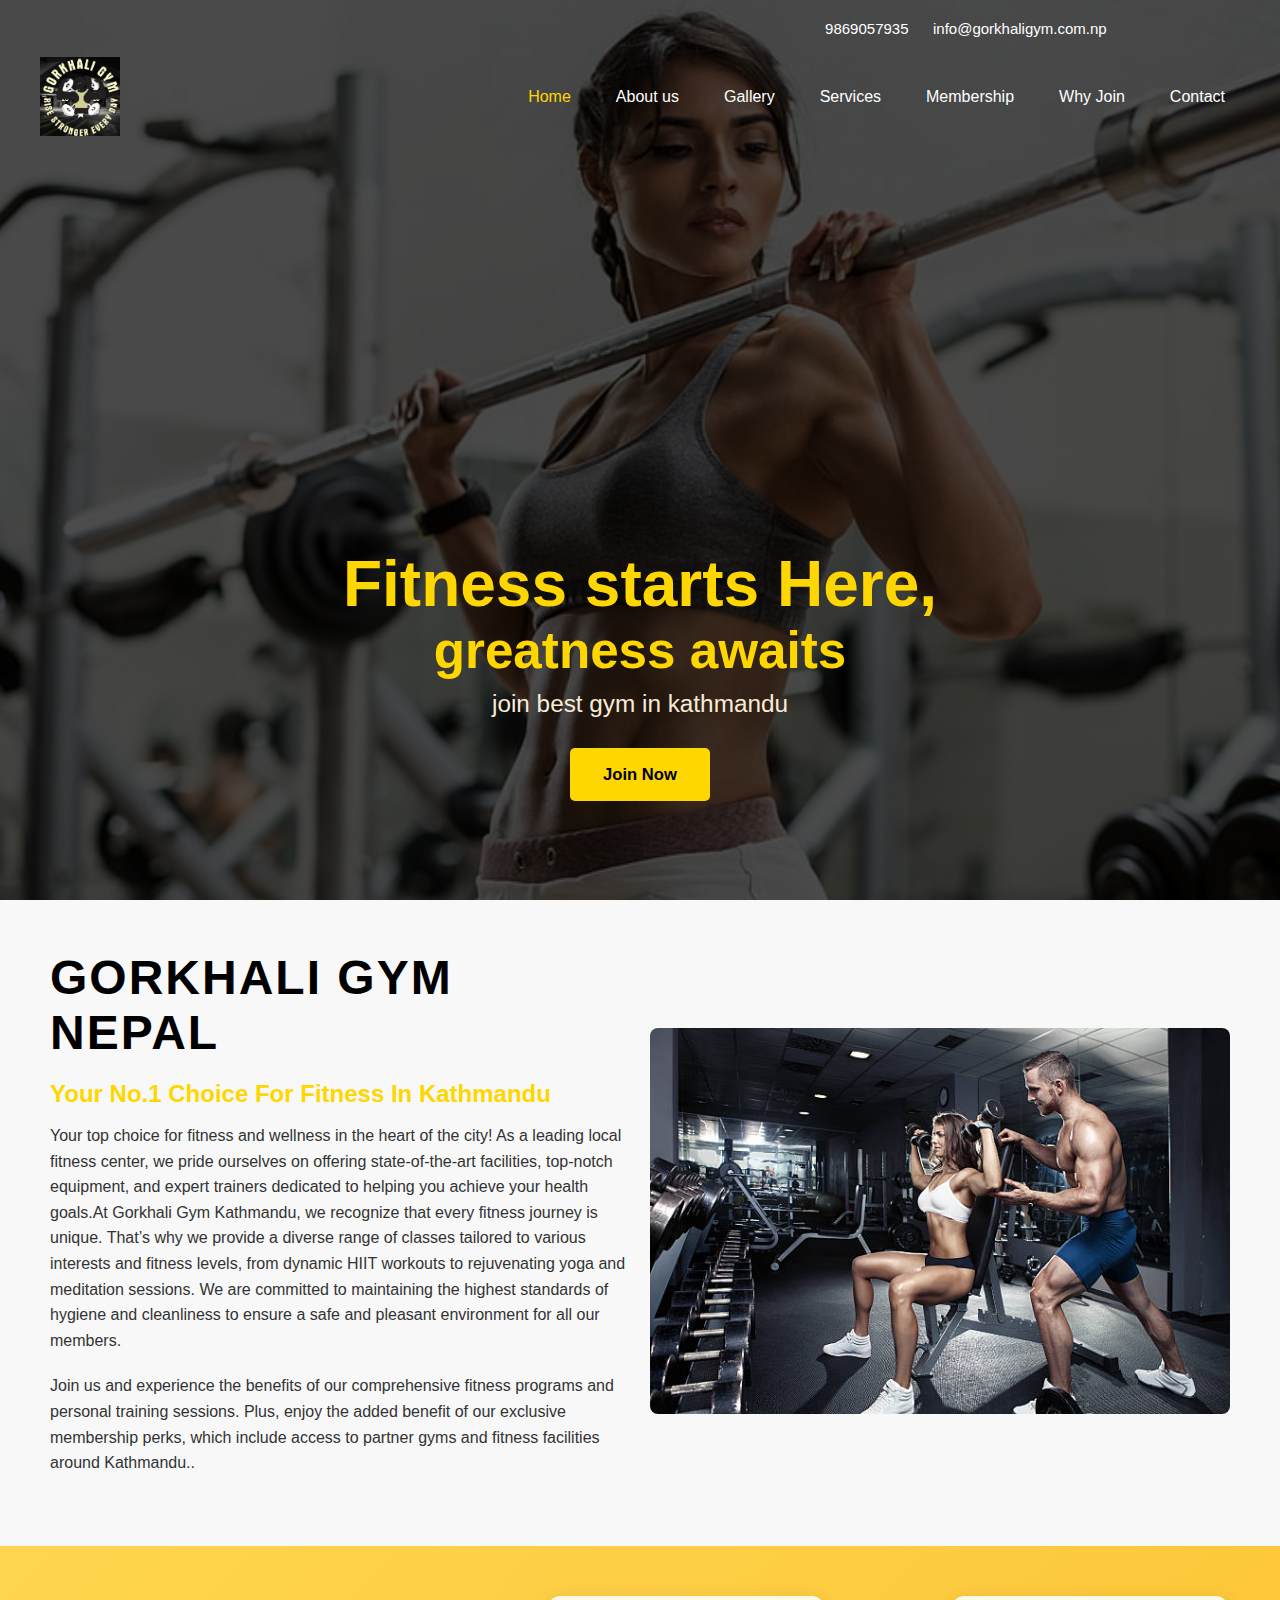
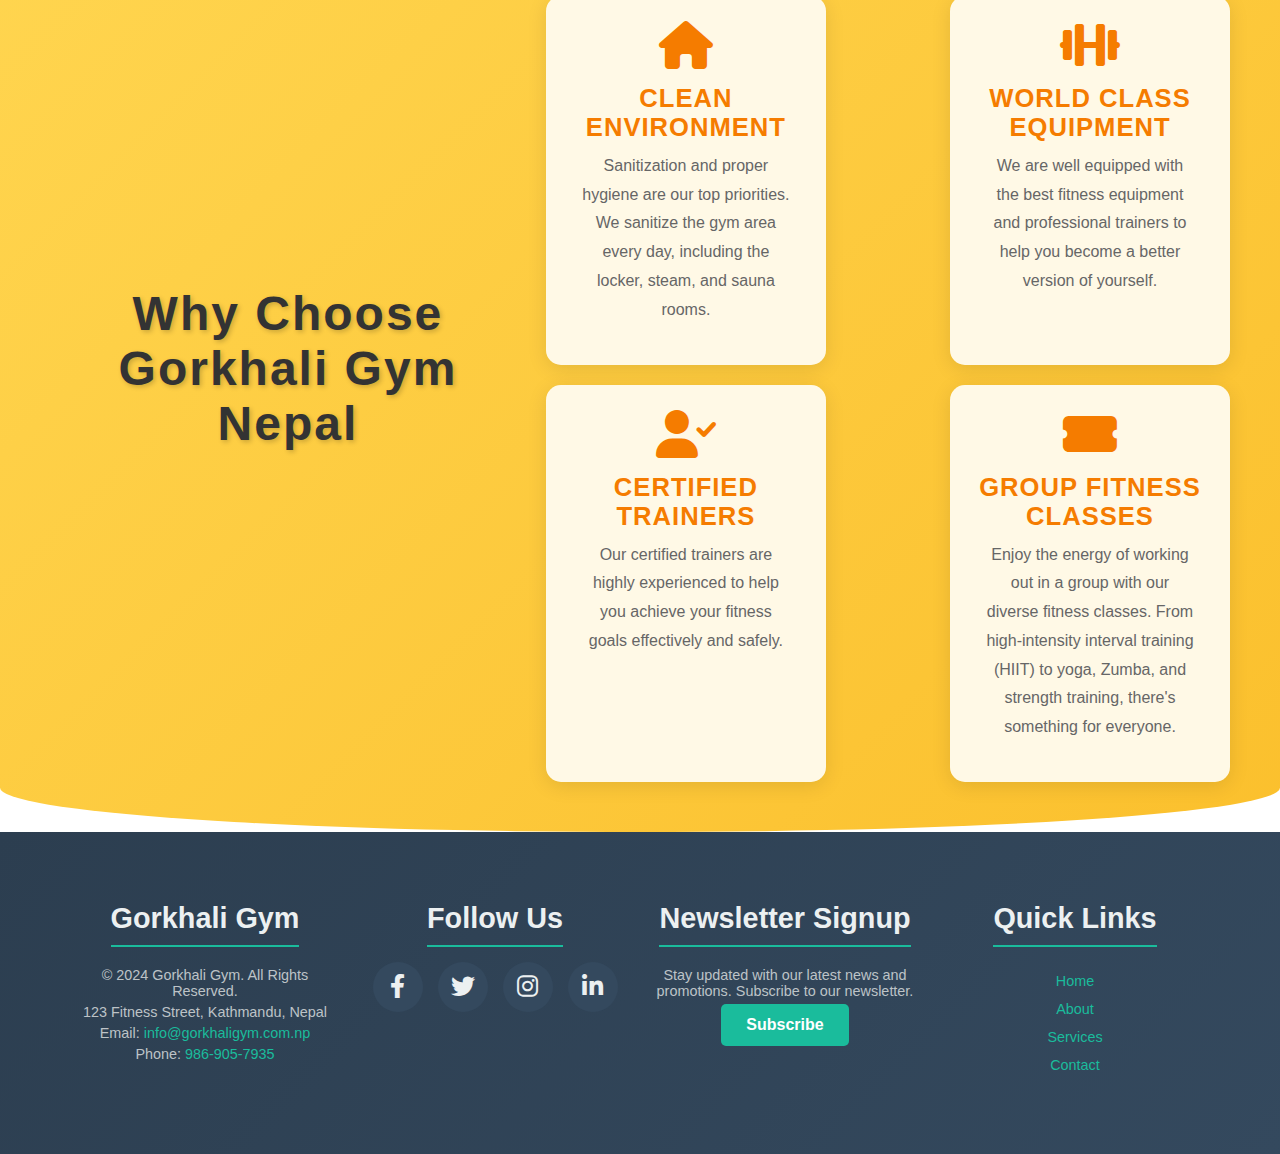
==== index.html @ 9132e7b9 "k" ====
<?php
// index.php
?>
<!DOCTYPE html>
<html lang="en">

<head>
    <meta charset="UTF-8">
    <meta name="viewport" content="width=device-width, initial-scale=1.0">
    <title>Gym Banner</title>
    <!-- Link to the external CSS file -->

    <link rel="stylesheet" href="https://cdnjs.cloudflare.com/ajax/libs/font-awesome/6.0.0-beta3/css/all.min.css">
    <link rel="stylesheet" href="index.css">
    <link rel="stylesheet" href="index.css?v=1.0">




</head>

<body>
    <header class="banner">
        <div class="overlay">
            <span class="contact">
                <li> <a href="tel:01-5919988">9869057935</a>
                    <a href="mailto:info@goldsgym.com.np">info@gorkhaligym.com.np</a>
                </li>
            </span>
            <!-- Navigation links positioned on the left side at the top -->
            <nav>
                <div class="nav-container">
                    <img src="logo.png" alt="Gold's Gym Logo" class="logo">

                    <div class="menu-bar"> <!-- Menu bar -->
                        <ul>
                            <li><a href="index.php">Home</a></li>
                            <li><a href="aboutus.html">About us</a></li>
                            <li><a href="gallery.html">Gallery</a></li>
                            <li><a href="personal-training.html">Services</a></li>
                            <li><a href="membershipform.html">Membership</a></li>
                            <li><a href="whyjoin.html">Why Join</a></li>
                            <li><a href="contact.html">Contact</a></li>
                        </ul>
                    </div>
                </div>
            </nav>

            <!-- Contact info -->

            <!-- Main content -->
            <div class="content">

                <h1>Fitness starts Here,</h1>
                <h2>greatness awaits</h2>
                <p class="p1">join best gym in kathmandu</p>
                <a href="membershipform.html" class="btn">Join Now</a>
            </div>
        </div>
    </header>





    <!-- Second Page -->
    <section class="gym-section">
        <div class="container">
            <div class="text-content">
                <h1 >GORKHALI GYM NEPAL</h1>
                <h2>Your No.1 Choice For Fitness In Kathmandu</h2>
                <p>
                    Your top choice for fitness and wellness in the heart of the city! As a leading local fitness center,
                        we pride ourselves on offering state-of-the-art facilities, top-notch equipment, and expert trainers
                        dedicated to helping you achieve your health goals.At Gorkhali Gym Kathmandu, we recognize that every fitness journey is unique.
                        That’s why we provide a diverse range of classes
                        tailored to various interests and fitness levels, from dynamic HIIT workouts to rejuvenating yoga and meditation sessions.
                        We are committed to maintaining the highest standards of hygiene and cleanliness to ensure a safe and pleasant environment
                        for all our members.
                </p>
                <p>
                    Join us and experience the benefits of our comprehensive fitness programs and personal training sessions. Plus, enjoy the
                    added benefit of our exclusive membership perks, which include access to partner gyms and fitness facilities around Kathmandu..
                            </p>
            </div>
            <div class="image-content">
                <img src="logo1.png" alt="Gym Image">
            </div>
        </div>
    </section>


<!-- third page -->

    <div class="why-choose-section">
    <div class="container">
        <h1>Why Choose Gorkhali Gym Nepal</h1>
        <div class="features">
            <div class="feature-box">
                <i class="fas fa-home"></i>
                <h3>Clean Environment</h3>
                <p>Sanitization and proper hygiene are our top priorities. We sanitize the gym area every day, including the locker, steam, and sauna rooms.</p>
            </div>
            <div class="feature-box">
                <i class="fas fa-dumbbell"></i>
                <h3>World Class Equipment</h3>
                <p>We are well equipped with the best fitness equipment and professional trainers to help you become a better version of yourself.</p>
            </div>
            <div class="feature-box">
                <i class="fas fa-user-check"></i>
                <h3>Certified Trainers</h3>
                <p>Our certified trainers are highly experienced to help you achieve your fitness goals effectively and safely.</p>
            </div>
            <div class="feature-box">
                <i class="fas fa-ticket-alt"></i>
                <h3>Group Fitness Classes</h3>
                <p>Enjoy the energy of working out in a group with our diverse fitness classes. From high-intensity interval training (HIIT) to yoga, Zumba, and strength training, there's something for everyone.</p>
            </div>
        </div>
    </div>
</div>


    <!-- Footer Section -->


    <footer class="footer">
        <div class="footer-container">
            <div class="footer-info">
                <h3>Gorkhali Gym</h3>
                <p>&copy; 2024 Gorkhali Gym. All Rights Reserved.</p>
                <p>123 Fitness Street, Kathmandu, Nepal</p>
                <p>Email: <a href="mailto:info@gorkhaligym.com.np">info@gorkhaligym.com.np</a></p>
                <p>Phone: <a href="tel:9869057935">986-905-7935</a></p>
            </div>
            <div class="footer-social">
                <h3>Follow Us</h3>
                <div class="social-icons">
                    <a href="https://facebook.com" target="_blank" aria-label="Facebook" class="social-icon facebook"><i class="fab fa-facebook-f"></i></a>
                    <a href="https://twitter.com" target="_blank" aria-label="Twitter" class="social-icon twitter"><i class="fab fa-twitter"></i></a>
                    <a href="https://instagram.com" target="_blank" aria-label="Instagram" class="social-icon instagram"><i class="fab fa-instagram"></i></a>
                    <a href="https://linkedin.com" target="_blank" aria-label="LinkedIn" class="social-icon linkedin"><i class="fab fa-linkedin-in"></i></a>
                </div>
            </div>
            <div class="footer-newsletter">
                <h3>Newsletter Signup</h3>
                <p>Stay updated with our latest news and promotions. Subscribe to our newsletter.</p>
                <form action="subscribe" method="post">
                    <a href="membershipform.html" class="btn btn2">Subscribe</a>

                </form>
            </div>
            <div class="footer-nav">
                <h3>Quick Links</h3>
                <ul>
                    <li><a href="index.php">Home</a></li>
                    <li><a href="#about">About</a></li>
                    <li><a href="personal-training.html">Services</a></li>
                    <li><a href="contact.html">Contact</a></li>
                </ul>
            </div>
        </div>
    </footer>









</body>

</html>
---- index.css ----
* {
    margin: 0;
    padding: 0;
    box-sizing: border-box;
}

body {
    font-family:sans-serif;
    background-color: #f4f4f4; 
}

/* Banner Section */
.banner {
    background-image: url('background.jpg'); 
    background-size: cover;
    background-position: center;
    height: 100vh;
}

/* Overlay */
.overlay {
    background-color: rgba(0, 0, 0, 0.7);
    height: 100vh;
    position: absolute;
    top: 0;
    left: 0;
    right: 0;
    bottom: 0;
    color: white;
    display: flex;
    flex-direction: column;
    justify-content: space-between;
    padding: 3%; /* Adjust padding for consistent spacing */
}

/* Contact Section */
.contact {
    display: flex;
    position: relative;
    top: -18px;
    justify-content: flex-end; 
    margin:0px 115px auto;
    margin-bottom: 1px; 
}

.contact li {
    list-style: none; /* Remove bullets */
   
}

.contact li:last-child a {
    margin-right: 20px; 
}


.contact a {
    color: white;
    text-decoration: none;
    font-size: 0.9375em; 
}

.contact a:hover {
    color: #FFD700;
}



@media (max-width: 914px) {
    .contact {
        display: none; /* Hide contact information */
    }

    /* .contact {
        justify-content: center; 
        margin-bottom: 5px; 
    } */
}




/* Navigation */
nav {
    width: 100%;
}

.nav-container {
    display: flex;
    align-items: center; /* Align items vertically */
    justify-content: space-between; /* Space between logo and links */
    max-width: 1200px; /* Max width for center alignment */
    margin: 0 auto; /* Center align */
}

nav ul {
    display: flex;
    gap: 15px; /* Space between navigation items */
    list-style-type: none;
    align-items: center;
}

.logo {
    width: 15%; /*  logo size */
    max-width: 80px; /* Max width for logo */
}

nav ul li a {
    color: white;
    text-decoration: none;
    font-size: 1em; 
    padding: 20px 15px; 
    border-radius: 5px; 
    transition: background-color 0.3s; 
}

nav ul li:first-child a {
    color: #FFD700; 
}


nav ul li a:hover {
    color: #FFD700;

}

/* Media Queries */
@media (max-width: 913px) {
    .overlay {
        padding: 10% 5%; /* Adjust padding for smaller screens */
    }

    .nav-container {
        flex-direction: column; 
        align-items: center; /* Center align */
    }

    nav ul {
        flex-direction: column; /* Stack links vertically */
        align-items: center; /* Center align */
    }

    .logo {
        width: 60%; /* Adjust logo size for mobile */
    }


}




/* Content Section */
.content {
    display: flex;
    flex-direction: column;
    align-items: center;
    text-align: center;
    margin-top: auto;
    margin-bottom: 5%;
}

h1 {
    font-size: 5vw; /* Responsive font size */
    margin-bottom: 0px;
    font-weight: bold;
    color: #FFD700;
    font-family: "Bodoni Moda",sans-serif;
}

h2 {
    font-size: 4vw; /* Responsive font size */
    margin-bottom: 10px;
    font-weight: bold;
    color: #FFD700;
    font-family: "Bodoni Moda",sans-serif;

}

.p1 {
    font-size: 1.9vw; /* Responsive font size */
    margin-bottom: 30px;
    color: antiquewhite;
}

.btn {
    background-color: #FFD700;
    padding: 1em 2em; /* Adjust padding */
    color: black;
    text-decoration: none;
    font-weight: bold;
    font-size: 1.3vw; /* Responsive font size */
    border-radius: 5px;
    transition: background-color 0.3s; /* Smooth transition */
    
}

.btn:hover {
    background-color: transparent;
    color: aliceblue;
}

/* Media Queries */
@media (max-width: 913px) {
    .overlay {
        padding: 10% 5%; /* Adjust padding for smaller screens */
    }

    .nav-container {
        flex-direction: column; /* Stack logo and links for mobile */
        align-items: center; /* Center align */
    }

    nav ul {
        flex-direction: column; /* Stack links vertically */
        align-items: center; /* Center align */
    }

    .logo {
        width: 30%; /* Adjust logo size for mobile */
    }

    .contact {
        justify-content: center; /* Center contact info */
        margin-bottom: 5px; /* Less margin for mobile */
    }
}

@media (max-width: 480px) {
    h1 {
        font-size: 9vw; /* Smaller font size */
    }

    h2 {
        font-size: 7vw; /* Smaller font size */
    }

    .p1 {
        font-size: 5vw; /* Smaller font size */
    }

    .btn {
        font-size: 12px;
        margin-bottom: 40px;
    }
}



@media (max-width: 900px) {
    .btn{
        font-size: 16px;
    }
}















/* second  page , second  */


* {
    margin: 0;
    padding: 0;
    box-sizing: border-box;
}

body {
    font-family: 'Arial', sans-serif;
}

.gym-section {
    padding: 50px;
    background-color: #f8f8f8;
}

.container {
    display: flex;
    align-items: center;
    justify-content: space-between;
    gap: 20px;
    max-width: 1200px;
    margin: 0 auto;
}

.text-content {
    flex: 1;
}

.text-content h1 {
    font-size: 3rem;
    font-weight: bold;
    margin-bottom: 20px;
    letter-spacing: 2px;
    color: black;
}

.text-content h2 {
    font-size: 1.5rem;
    font-weight: bold;
    margin-bottom: 15px;
}

.text-content p {
    font-size: 1rem;
    line-height: 1.6;
    margin-bottom: 20px;
    color: #333;
}

.image-content {
    flex: 1;
}

.image-content img {
    width: 100%;
    height: auto;
    border-radius: 8px;
}

/* Responsive Design */
@media (max-width: 768px) {
    .container {
        flex-direction: column;
    }

    .text-content h1 {
        font-size: 2.5rem;
    }

    .text-content h2 {
        font-size: 1.2rem;
    }

    .image-content {
        margin-top: 20px;
    }
}

@media (max-width: 480px) {
    .text-content h1 {
        font-size: 2rem;
    }

    .text-content h2 {
        font-size: 1rem;
    }

    .text-content p {
        font-size: 0.9rem;
    }
}



  /* third page */


 /* Font Awesome Icon Styles */
.feature-box i {
    font-size: 3rem;
    color: #f57c00;
    margin-bottom: 15px;
    transition: transform 0.3s ease;
}

/* Hover effect for icons */
.feature-box:hover i {
    transform: rotate(10deg) scale(1.2);
}

* {
    margin: 0;
    padding: 0;
    box-sizing: border-box;
}

body {
    font-family: 'Arial', sans-serif;
    background-color: #f1f1f1;
}

.why-choose-section {
    padding: 50px;
    background-color: #ffffff;
    text-align: center;
    position: relative;
    z-index: 1;
}

.why-choose-section::before {
    content: '';
    position: absolute;
    top: 0;
    left: 50%;
    width: 100%;
    height: 100%;
    background: linear-gradient(135deg, #ffd54f, #fbc02d);
    z-index: -1;
    transform: translateX(-50%);
    border-radius: 0 0 80% 80% / 0 0 8% 8%;
}

.container {
    max-width: 1200px;
    margin: 0 auto;
}

.why-choose-section h1 {
    font-size: 3rem;
    font-weight: bold;
    margin-bottom: 40px;
    letter-spacing: 2px;
    color: #333;
    text-shadow: 2px 2px 5px rgba(0, 0, 0, 0.2);
}

.features {
    display: flex;
    justify-content: space-between;
    gap: 20px;
    flex-wrap: wrap;
}

.feature-box {
    background-color: #fff;
    border-radius: 15px;
    padding: 25px;
    flex: 1;
    min-width: 250px;
    max-width: 280px;
    text-align: center;
    box-shadow: 0 4px 20px rgba(0, 0, 0, 0.1);
    transition: transform 0.3s ease, box-shadow 0.3s ease;
    position: relative;
    overflow: hidden;
    z-index: 0;
}

.feature-box::before {
    content: '';
    position: absolute;
    top: 0;
    left: 0;
    width: 100%;
    height: 100%;
    background: rgba(255, 193, 7, 0.1);
    z-index: -1;
    transition: transform 0.3s ease;
}

.feature-box:hover {
    transform: translateY(-10px);
    box-shadow: 0 6px 25px rgba(0, 0, 0, 0.15);
}

.feature-box:hover::before {
    transform: scale(1.2);
}

.feature-box h3 {
    font-size: 1.6rem;
    font-weight: bold;
    margin-bottom: 10px;
    color: #f57c00;
    letter-spacing: 1px;
    text-transform: uppercase;
}

.feature-box p {
    font-size: 1rem;
    color: #666;
    line-height: 1.8;
    margin-bottom: 15px;
    padding: 0 10px;
}

/* Responsive Design */
@media (max-width: 768px) {
    .features {
        flex-direction: column;
        align-items: center;
    }
}

@media (max-width: 480px) {
    .why-choose-section h1 {
        font-size: 2.2rem;
    }

    .feature-box h3 {
        font-size: 1.4rem;
    }

    .feature-box p {
        font-size: 0.9rem;
    }

    .feature-box i {
        font-size: 2.5rem;
    }
}











/* Footer Styles */
.footer {
background: linear-gradient(135deg, #2c3e50, #34495e);
color: #ecf0f1;
padding: 60px 20px;
text-align: center;
position: relative;
overflow: hidden;
}

.footer-container {
display: flex;
justify-content: space-between;
flex-wrap: wrap;
max-width: 1200px;
margin: 0 auto;
padding: 0 20px;
}

.footer-info, .footer-social, .footer-newsletter, .footer-nav {
flex: 1;
margin: 10px;
max-width: 280px;
min-width: 250px;
}

.footer-info h3, .footer-social h3, .footer-newsletter h3, .footer-nav h3 {
font-size: 1.8em;
margin-bottom: 15px;
color: #ecf0f1;
font-weight: bold;
border-bottom: 2px solid #1abc9c;
display: inline-block;
padding-bottom: 10px;
}

.footer-info p, .footer-nav a, .footer-newsletter p {
margin: 5px 0;
color: #bdc3c7;
font-size: 0.9em;
}

.footer-info a, .footer-nav a {
color: #1abc9c;
text-decoration: none;
transition: color 0.3s;
}

.footer-info a:hover, .footer-nav a:hover {
color: #16a085;
text-decoration: underline;
}

.footer-social .social-icons {
display: flex;
justify-content: center;
gap: 15px;
}

.social-icon {
display: inline-block;
width: 50px;
height: 50px;
border-radius: 50%;
background-color: #34495e;
color: #ecf0f1;
font-size: 1.5em;
line-height: 50px;
text-align: center;
transition: background-color 0.3s, transform 0.3s;
}

.social-icon:hover {
background-color: #1abc9c;
transform: scale(1.1);
}

.footer-newsletter form {
display: flex;
flex-direction: column;
align-items: center;
gap: 10px;
}

.footer-newsletter input[type="email"] {
padding: 12px;
border: 2px solid #1abc9c;
border-radius: 5px;
width: 100%;
max-width: 300px;
font-size: 1em;
outline: none;
transition: border-color 0.3s;
}

.footer-newsletter input[type="email"]:focus {
border-color: #16a085;
}

.footer-newsletter button {
padding: 12px 25px;
border: none;
border-radius: 5px;
background-color: #1abc9c;
color: #fff;
font-size: 1em;
cursor: pointer;
transition: background-color 0.3s, transform 0.3s;
}

.footer-newsletter button:hover {
background-color: #16a085;
transform: scale(1.05);
}

.footer-nav ul {
list-style: none;
padding: 0;
margin: 0;
}

.footer-nav li {
margin: 10px 0;
}

@media (max-width: 768px) {
.footer-container {
    flex-direction: column;
    align-items: center;
}

.footer-info, .footer-social, .footer-newsletter, .footer-nav {
    max-width: none;
    text-align: center;
}
}
/* Button Styles */
.btn2 {
display: inline-block;
padding: 12px 25px;
border: none;
border-radius: 5px;
background-color: #1abc9c;
color: #fff;
font-size: 1em;
text-align: center;
text-decoration: none;
cursor: pointer;
transition: background-color 0.3s, transform 0.3s;
}

.btn2:hover {
background-color: #16a085;
transform: scale(1.05);
}

.btn2:focus {
outline: none;
}
---- index.css ----
* {
    margin: 0;
    padding: 0;
    box-sizing: border-box;
}

body {
    font-family:sans-serif;
    background-color: #f4f4f4; 
}

/* Banner Section */
.banner {
    background-image: url('background.jpg'); 
    background-size: cover;
    background-position: center;
    height: 100vh;
}

/* Overlay */
.overlay {
    background-color: rgba(0, 0, 0, 0.7);
    height: 100vh;
    position: absolute;
    top: 0;
    left: 0;
    right: 0;
    bottom: 0;
    color: white;
    display: flex;
    flex-direction: column;
    justify-content: space-between;
    padding: 3%; /* Adjust padding for consistent spacing */
}

/* Contact Section */
.contact {
    display: flex;
    position: relative;
    top: -18px;
    justify-content: flex-end; 
    margin:0px 115px auto;
    margin-bottom: 1px; 
}

.contact li {
    list-style: none; /* Remove bullets */
   
}

.contact li:last-child a {
    margin-right: 20px; 
}


.contact a {
    color: white;
    text-decoration: none;
    font-size: 0.9375em; 
}

.contact a:hover {
    color: #FFD700;
}



@media (max-width: 914px) {
    .contact {
        display: none; /* Hide contact information */
    }

    /* .contact {
        justify-content: center; 
        margin-bottom: 5px; 
    } */
}




/* Navigation */
nav {
    width: 100%;
}

.nav-container {
    display: flex;
    align-items: center; /* Align items vertically */
    justify-content: space-between; /* Space between logo and links */
    max-width: 1200px; /* Max width for center alignment */
    margin: 0 auto; /* Center align */
}

nav ul {
    display: flex;
    gap: 15px; /* Space between navigation items */
    list-style-type: none;
    align-items: center;
}

.logo {
    width: 15%; /*  logo size */
    max-width: 80px; /* Max width for logo */
}

nav ul li a {
    color: white;
    text-decoration: none;
    font-size: 1em; 
    padding: 20px 15px; 
    border-radius: 5px; 
    transition: background-color 0.3s; 
}

nav ul li:first-child a {
    color: #FFD700; 
}


nav ul li a:hover {
    color: #FFD700;

}

/* Media Queries */
@media (max-width: 913px) {
    .overlay {
        padding: 10% 5%; /* Adjust padding for smaller screens */
    }

    .nav-container {
        flex-direction: column; 
        align-items: center; /* Center align */
    }

    nav ul {
        flex-direction: column; /* Stack links vertically */
        align-items: center; /* Center align */
    }

    .logo {
        width: 60%; /* Adjust logo size for mobile */
    }


}




/* Content Section */
.content {
    display: flex;
    flex-direction: column;
    align-items: center;
    text-align: center;
    margin-top: auto;
    margin-bottom: 5%;
}

h1 {
    font-size: 5vw; /* Responsive font size */
    margin-bottom: 0px;
    font-weight: bold;
    color: #FFD700;
    font-family: "Bodoni Moda",sans-serif;
}

h2 {
    font-size: 4vw; /* Responsive font size */
    margin-bottom: 10px;
    font-weight: bold;
    color: #FFD700;
    font-family: "Bodoni Moda",sans-serif;

}

.p1 {
    font-size: 1.9vw; /* Responsive font size */
    margin-bottom: 30px;
    color: antiquewhite;
}

.btn {
    background-color: #FFD700;
    padding: 1em 2em; /* Adjust padding */
    color: black;
    text-decoration: none;
    font-weight: bold;
    font-size: 1.3vw; /* Responsive font size */
    border-radius: 5px;
    transition: background-color 0.3s; /* Smooth transition */
    
}

.btn:hover {
    background-color: transparent;
    color: aliceblue;
}

/* Media Queries */
@media (max-width: 913px) {
    .overlay {
        padding: 10% 5%; /* Adjust padding for smaller screens */
    }

    .nav-container {
        flex-direction: column; /* Stack logo and links for mobile */
        align-items: center; /* Center align */
    }

    nav ul {
        flex-direction: column; /* Stack links vertically */
        align-items: center; /* Center align */
    }

    .logo {
        width: 30%; /* Adjust logo size for mobile */
    }

    .contact {
        justify-content: center; /* Center contact info */
        margin-bottom: 5px; /* Less margin for mobile */
    }
}

@media (max-width: 480px) {
    h1 {
        font-size: 9vw; /* Smaller font size */
    }

    h2 {
        font-size: 7vw; /* Smaller font size */
    }

    .p1 {
        font-size: 5vw; /* Smaller font size */
    }

    .btn {
        font-size: 12px;
        margin-bottom: 40px;
    }
}



@media (max-width: 900px) {
    .btn{
        font-size: 16px;
    }
}















/* second  page , second  */


* {
    margin: 0;
    padding: 0;
    box-sizing: border-box;
}

body {
    font-family: 'Arial', sans-serif;
}

.gym-section {
    padding: 50px;
    background-color: #f8f8f8;
}

.container {
    display: flex;
    align-items: center;
    justify-content: space-between;
    gap: 20px;
    max-width: 1200px;
    margin: 0 auto;
}

.text-content {
    flex: 1;
}

.text-content h1 {
    font-size: 3rem;
    font-weight: bold;
    margin-bottom: 20px;
    letter-spacing: 2px;
    color: black;
}

.text-content h2 {
    font-size: 1.5rem;
    font-weight: bold;
    margin-bottom: 15px;
}

.text-content p {
    font-size: 1rem;
    line-height: 1.6;
    margin-bottom: 20px;
    color: #333;
}

.image-content {
    flex: 1;
}

.image-content img {
    width: 100%;
    height: auto;
    border-radius: 8px;
}

/* Responsive Design */
@media (max-width: 768px) {
    .container {
        flex-direction: column;
    }

    .text-content h1 {
        font-size: 2.5rem;
    }

    .text-content h2 {
        font-size: 1.2rem;
    }

    .image-content {
        margin-top: 20px;
    }
}

@media (max-width: 480px) {
    .text-content h1 {
        font-size: 2rem;
    }

    .text-content h2 {
        font-size: 1rem;
    }

    .text-content p {
        font-size: 0.9rem;
    }
}



  /* third page */


 /* Font Awesome Icon Styles */
.feature-box i {
    font-size: 3rem;
    color: #f57c00;
    margin-bottom: 15px;
    transition: transform 0.3s ease;
}

/* Hover effect for icons */
.feature-box:hover i {
    transform: rotate(10deg) scale(1.2);
}

* {
    margin: 0;
    padding: 0;
    box-sizing: border-box;
}

body {
    font-family: 'Arial', sans-serif;
    background-color: #f1f1f1;
}

.why-choose-section {
    padding: 50px;
    background-color: #ffffff;
    text-align: center;
    position: relative;
    z-index: 1;
}

.why-choose-section::before {
    content: '';
    position: absolute;
    top: 0;
    left: 50%;
    width: 100%;
    height: 100%;
    background: linear-gradient(135deg, #ffd54f, #fbc02d);
    z-index: -1;
    transform: translateX(-50%);
    border-radius: 0 0 80% 80% / 0 0 8% 8%;
}

.container {
    max-width: 1200px;
    margin: 0 auto;
}

.why-choose-section h1 {
    font-size: 3rem;
    font-weight: bold;
    margin-bottom: 40px;
    letter-spacing: 2px;
    color: #333;
    text-shadow: 2px 2px 5px rgba(0, 0, 0, 0.2);
}

.features {
    display: flex;
    justify-content: space-between;
    gap: 20px;
    flex-wrap: wrap;
}

.feature-box {
    background-color: #fff;
    border-radius: 15px;
    padding: 25px;
    flex: 1;
    min-width: 250px;
    max-width: 280px;
    text-align: center;
    box-shadow: 0 4px 20px rgba(0, 0, 0, 0.1);
    transition: transform 0.3s ease, box-shadow 0.3s ease;
    position: relative;
    overflow: hidden;
    z-index: 0;
}

.feature-box::before {
    content: '';
    position: absolute;
    top: 0;
    left: 0;
    width: 100%;
    height: 100%;
    background: rgba(255, 193, 7, 0.1);
    z-index: -1;
    transition: transform 0.3s ease;
}

.feature-box:hover {
    transform: translateY(-10px);
    box-shadow: 0 6px 25px rgba(0, 0, 0, 0.15);
}

.feature-box:hover::before {
    transform: scale(1.2);
}

.feature-box h3 {
    font-size: 1.6rem;
    font-weight: bold;
    margin-bottom: 10px;
    color: #f57c00;
    letter-spacing: 1px;
    text-transform: uppercase;
}

.feature-box p {
    font-size: 1rem;
    color: #666;
    line-height: 1.8;
    margin-bottom: 15px;
    padding: 0 10px;
}

/* Responsive Design */
@media (max-width: 768px) {
    .features {
        flex-direction: column;
        align-items: center;
    }
}

@media (max-width: 480px) {
    .why-choose-section h1 {
        font-size: 2.2rem;
    }

    .feature-box h3 {
        font-size: 1.4rem;
    }

    .feature-box p {
        font-size: 0.9rem;
    }

    .feature-box i {
        font-size: 2.5rem;
    }
}











/* Footer Styles */
.footer {
background: linear-gradient(135deg, #2c3e50, #34495e);
color: #ecf0f1;
padding: 60px 20px;
text-align: center;
position: relative;
overflow: hidden;
}

.footer-container {
display: flex;
justify-content: space-between;
flex-wrap: wrap;
max-width: 1200px;
margin: 0 auto;
padding: 0 20px;
}

.footer-info, .footer-social, .footer-newsletter, .footer-nav {
flex: 1;
margin: 10px;
max-width: 280px;
min-width: 250px;
}

.footer-info h3, .footer-social h3, .footer-newsletter h3, .footer-nav h3 {
font-size: 1.8em;
margin-bottom: 15px;
color: #ecf0f1;
font-weight: bold;
border-bottom: 2px solid #1abc9c;
display: inline-block;
padding-bottom: 10px;
}

.footer-info p, .footer-nav a, .footer-newsletter p {
margin: 5px 0;
color: #bdc3c7;
font-size: 0.9em;
}

.footer-info a, .footer-nav a {
color: #1abc9c;
text-decoration: none;
transition: color 0.3s;
}

.footer-info a:hover, .footer-nav a:hover {
color: #16a085;
text-decoration: underline;
}

.footer-social .social-icons {
display: flex;
justify-content: center;
gap: 15px;
}

.social-icon {
display: inline-block;
width: 50px;
height: 50px;
border-radius: 50%;
background-color: #34495e;
color: #ecf0f1;
font-size: 1.5em;
line-height: 50px;
text-align: center;
transition: background-color 0.3s, transform 0.3s;
}

.social-icon:hover {
background-color: #1abc9c;
transform: scale(1.1);
}

.footer-newsletter form {
display: flex;
flex-direction: column;
align-items: center;
gap: 10px;
}

.footer-newsletter input[type="email"] {
padding: 12px;
border: 2px solid #1abc9c;
border-radius: 5px;
width: 100%;
max-width: 300px;
font-size: 1em;
outline: none;
transition: border-color 0.3s;
}

.footer-newsletter input[type="email"]:focus {
border-color: #16a085;
}

.footer-newsletter button {
padding: 12px 25px;
border: none;
border-radius: 5px;
background-color: #1abc9c;
color: #fff;
font-size: 1em;
cursor: pointer;
transition: background-color 0.3s, transform 0.3s;
}

.footer-newsletter button:hover {
background-color: #16a085;
transform: scale(1.05);
}

.footer-nav ul {
list-style: none;
padding: 0;
margin: 0;
}

.footer-nav li {
margin: 10px 0;
}

@media (max-width: 768px) {
.footer-container {
    flex-direction: column;
    align-items: center;
}

.footer-info, .footer-social, .footer-newsletter, .footer-nav {
    max-width: none;
    text-align: center;
}
}
/* Button Styles */
.btn2 {
display: inline-block;
padding: 12px 25px;
border: none;
border-radius: 5px;
background-color: #1abc9c;
color: #fff;
font-size: 1em;
text-align: center;
text-decoration: none;
cursor: pointer;
transition: background-color 0.3s, transform 0.3s;
}

.btn2:hover {
background-color: #16a085;
transform: scale(1.05);
}

.btn2:focus {
outline: none;
}
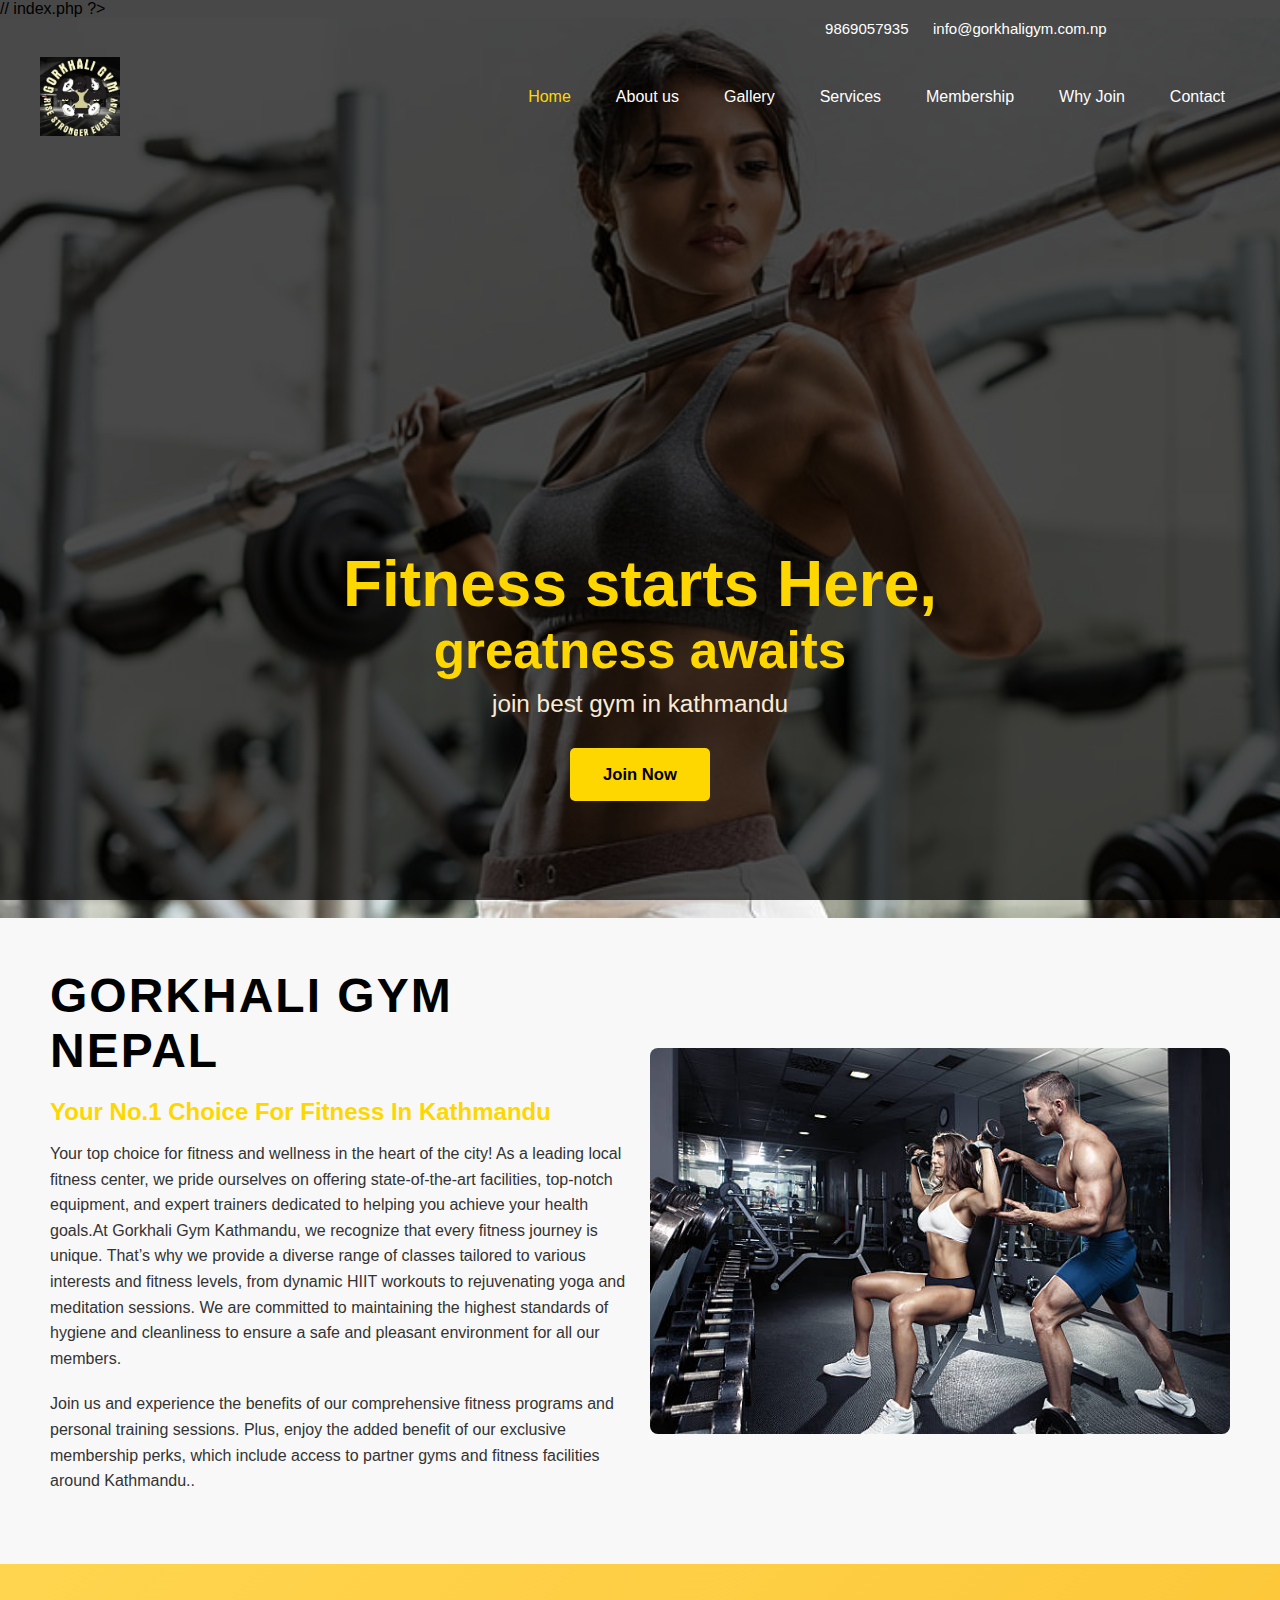
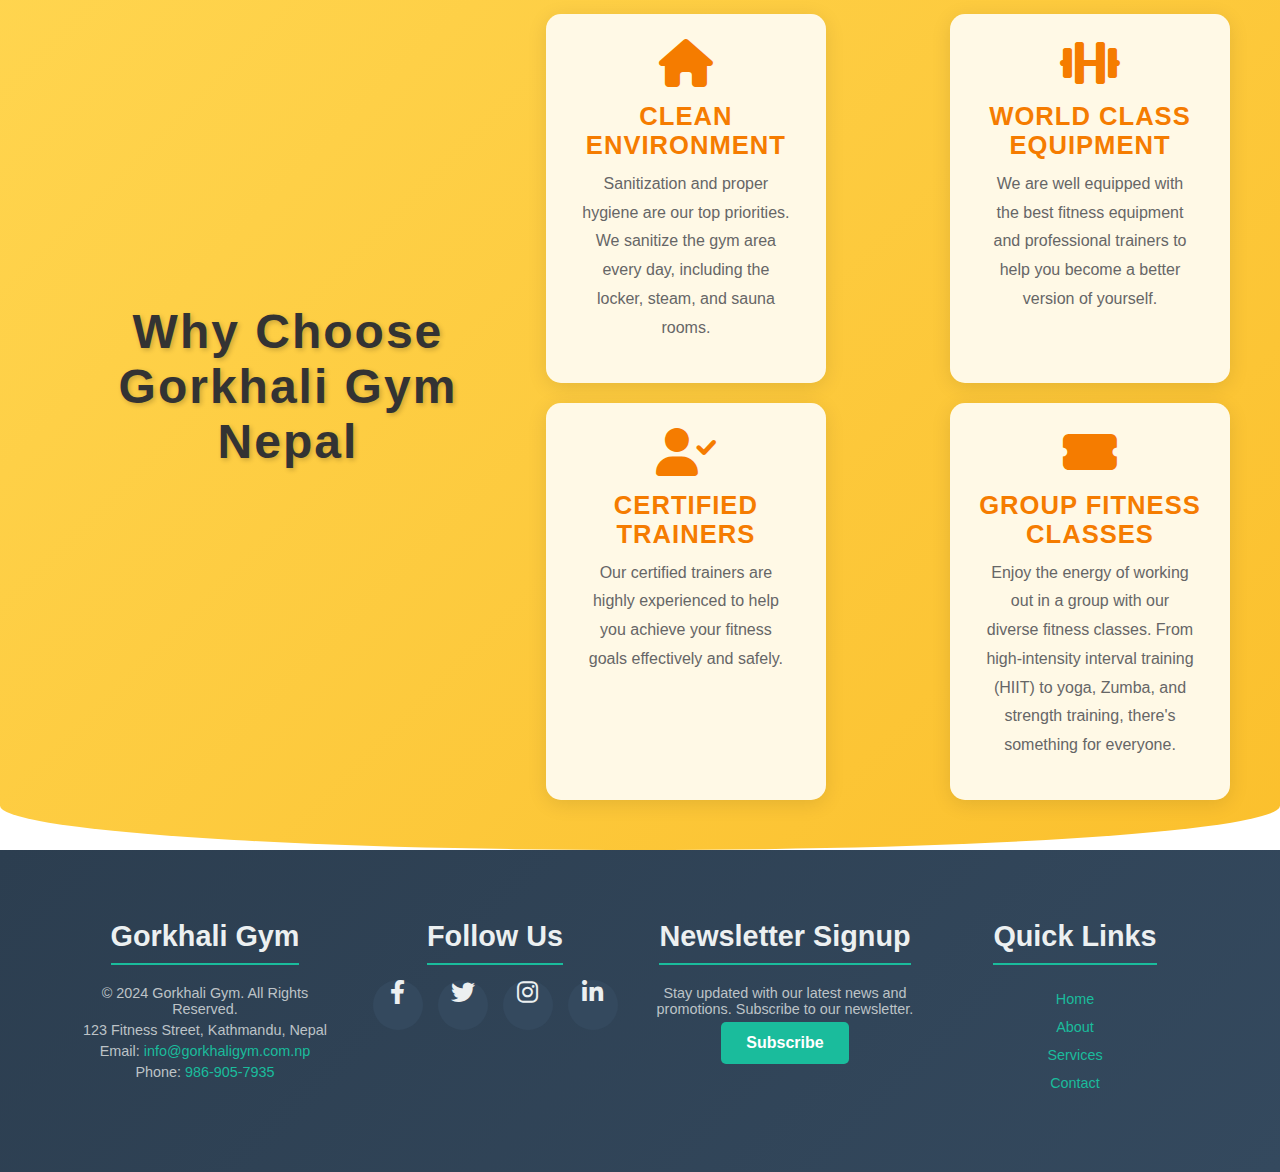
==== commit bf46f043: "k" ====
--- a/index.html
+++ b/index.html
@@ -1,4 +1,4 @@
-<?php
+
 // index.php
 ?>
 <!DOCTYPE html>
